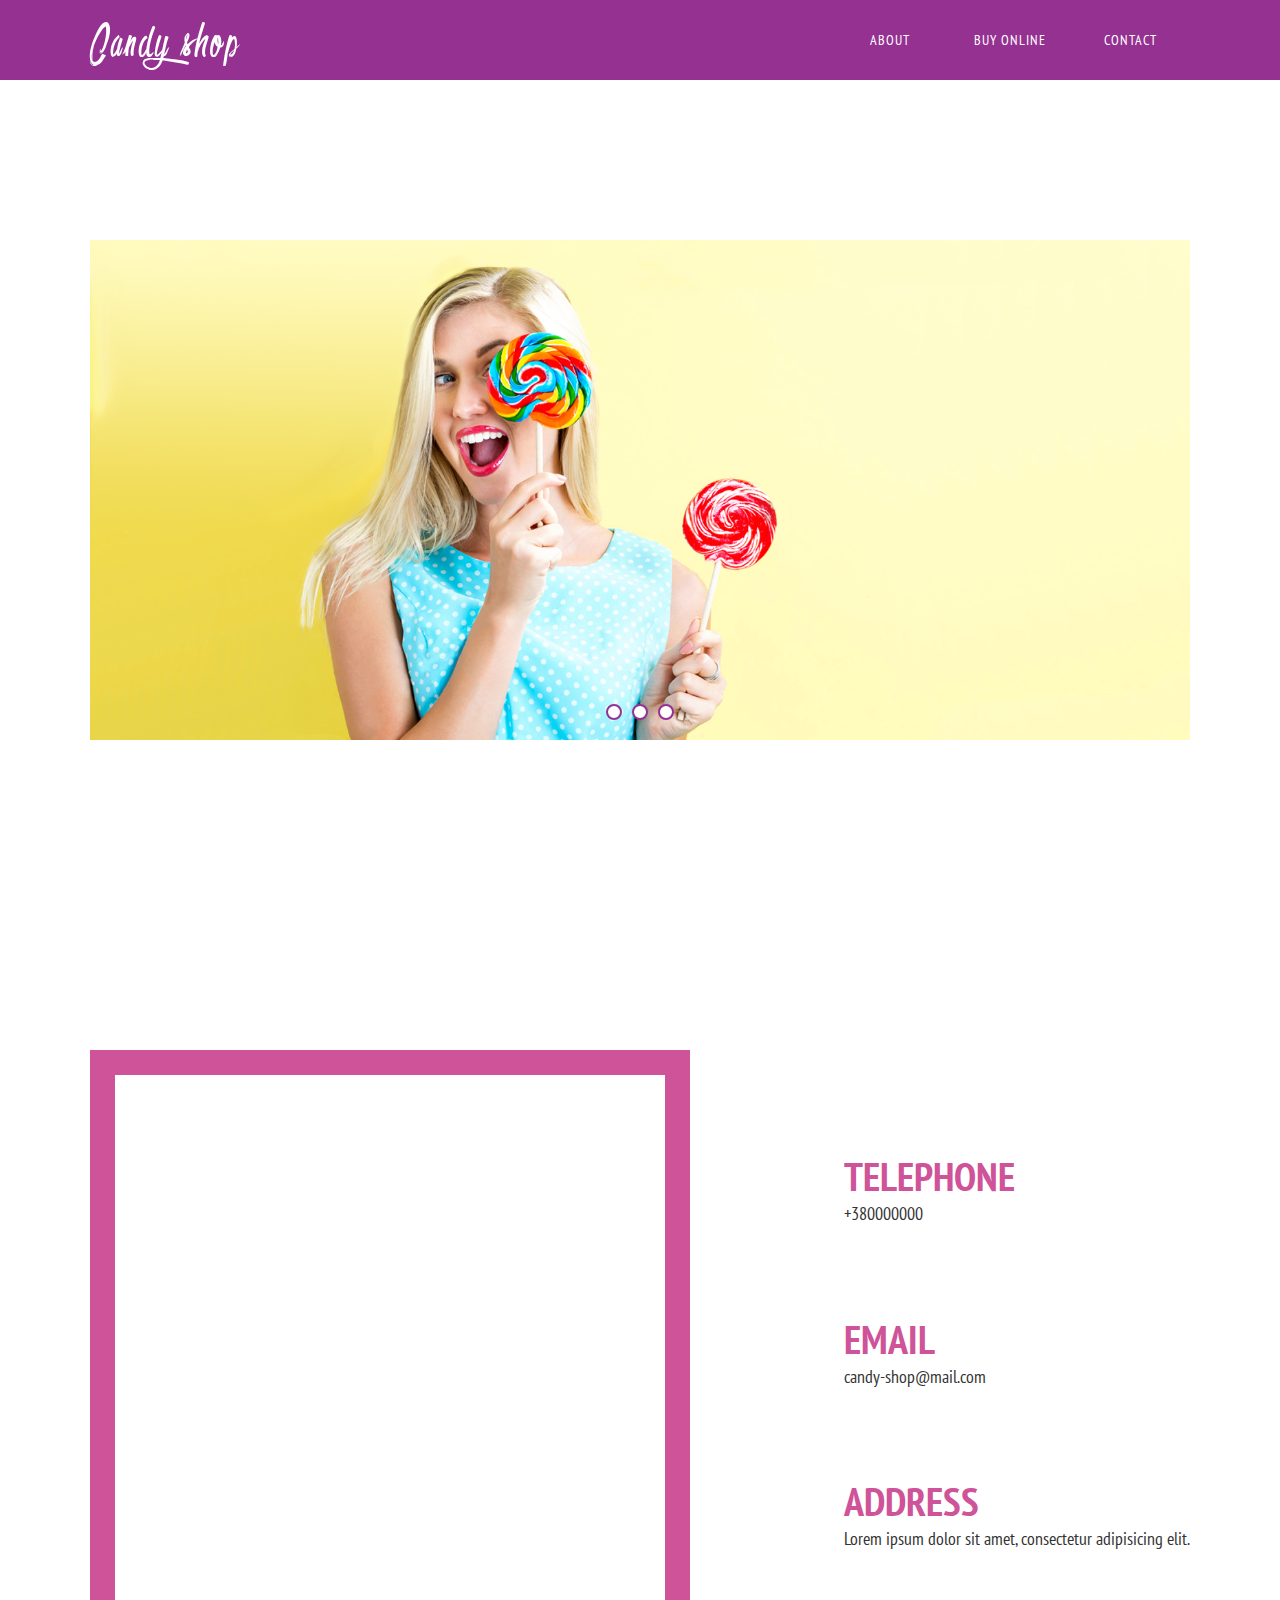
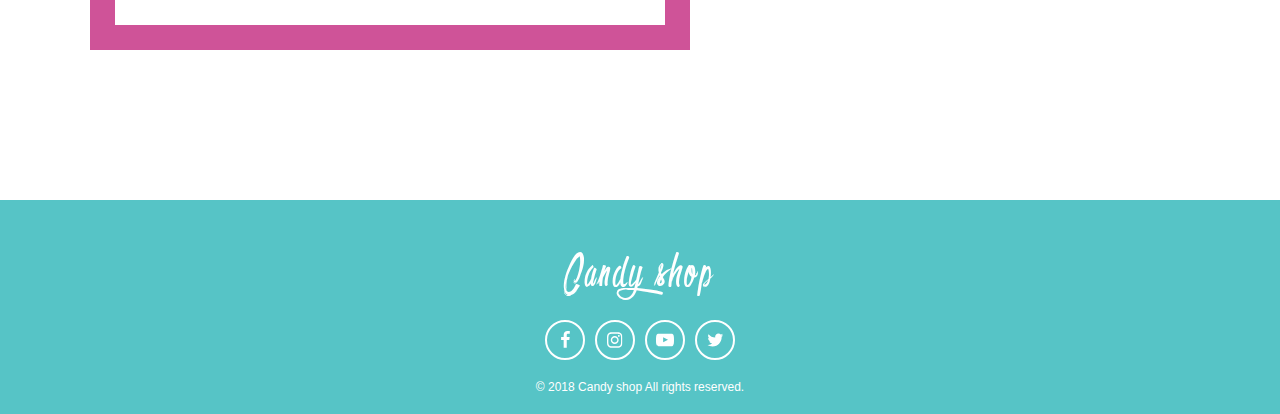
==== index.html @ 5081a654 "Initial commit" ====
<!DOCTYPE html>
<html lang="en">
<head>
    <meta charset="UTF-8">
    <link rel="shortcut icon" href="img/favicon.ico">
    <link href="https://fonts.googleapis.com/css?family=PT+Sans+Narrow:400,700" rel="stylesheet">
    <link rel="stylesheet" href="css/style.css">
    <link rel="stylesheet" href="css/icon.css">
    <svg aria-hidden="true" style="position: absolute; width: 0; height: 0; overflow: hidden;" version="1.1" xmlns="http://www.w3.org/2000/svg" xmlns:xlink="http://www.w3.org/1999/xlink">
        <defs>
            <symbol id="icon-shopping-basket" viewBox="0 0 32 28">
                <title>shopping-basket</title>
                <path d="M30 12c1.109 0 2 0.891 2 2s-0.891 2-2 2h-0.234l-1.797 10.344c-0.172 0.953-1 1.656-1.969 1.656h-20c-0.969 0-1.797-0.703-1.969-1.656l-1.797-10.344h-0.234c-1.109 0-2-0.891-2-2s0.891-2 2-2h28zM7.578 24.5c0.547-0.047 0.969-0.531 0.922-1.078l-0.5-6.5c-0.047-0.547-0.531-0.969-1.078-0.922s-0.969 0.531-0.922 1.078l0.5 6.5c0.047 0.516 0.484 0.922 1 0.922h0.078zM14 23.5v-6.5c0-0.547-0.453-1-1-1s-1 0.453-1 1v6.5c0 0.547 0.453 1 1 1s1-0.453 1-1zM20 23.5v-6.5c0-0.547-0.453-1-1-1s-1 0.453-1 1v6.5c0 0.547 0.453 1 1 1s1-0.453 1-1zM25.5 23.578l0.5-6.5c0.047-0.547-0.375-1.031-0.922-1.078s-1.031 0.375-1.078 0.922l-0.5 6.5c-0.047 0.547 0.375 1.031 0.922 1.078h0.078c0.516 0 0.953-0.406 1-0.922zM7.438 4.562l-1.453 6.438h-2.063l1.578-6.891c0.406-1.828 2.016-3.109 3.891-3.109h2.609c0-0.547 0.453-1 1-1h6c0.547 0 1 0.453 1 1h2.609c1.875 0 3.484 1.281 3.891 3.109l1.578 6.891h-2.063l-1.453-6.438c-0.219-0.922-1.016-1.563-1.953-1.563h-2.609c0 0.547-0.453 1-1 1h-6c-0.547 0-1-0.453-1-1h-2.609c-0.938 0-1.734 0.641-1.953 1.563z"></path>
            </symbol>
            <symbol id="icon-twitter" viewBox="0 0 26 28">
                <title>twitter</title>
                <path d="M25.312 6.375c-0.688 1-1.547 1.891-2.531 2.609 0.016 0.219 0.016 0.438 0.016 0.656 0 6.672-5.078 14.359-14.359 14.359-2.859 0-5.516-0.828-7.75-2.266 0.406 0.047 0.797 0.063 1.219 0.063 2.359 0 4.531-0.797 6.266-2.156-2.219-0.047-4.078-1.5-4.719-3.5 0.313 0.047 0.625 0.078 0.953 0.078 0.453 0 0.906-0.063 1.328-0.172-2.312-0.469-4.047-2.5-4.047-4.953v-0.063c0.672 0.375 1.453 0.609 2.281 0.641-1.359-0.906-2.25-2.453-2.25-4.203 0-0.938 0.25-1.797 0.688-2.547 2.484 3.062 6.219 5.063 10.406 5.281-0.078-0.375-0.125-0.766-0.125-1.156 0-2.781 2.25-5.047 5.047-5.047 1.453 0 2.766 0.609 3.687 1.594 1.141-0.219 2.234-0.641 3.203-1.219-0.375 1.172-1.172 2.156-2.219 2.781 1.016-0.109 2-0.391 2.906-0.781z"></path>
            </symbol>
            <symbol id="icon-youtube-play" viewBox="0 0 28 28">
                <title>youtube-play</title>
                <path d="M11.109 17.625l7.562-3.906-7.562-3.953v7.859zM14 4.156c5.891 0 9.797 0.281 9.797 0.281 0.547 0.063 1.75 0.063 2.812 1.188 0 0 0.859 0.844 1.109 2.781 0.297 2.266 0.281 4.531 0.281 4.531v2.125s0.016 2.266-0.281 4.531c-0.25 1.922-1.109 2.781-1.109 2.781-1.062 1.109-2.266 1.109-2.812 1.172 0 0-3.906 0.297-9.797 0.297v0c-7.281-0.063-9.516-0.281-9.516-0.281-0.625-0.109-2.031-0.078-3.094-1.188 0 0-0.859-0.859-1.109-2.781-0.297-2.266-0.281-4.531-0.281-4.531v-2.125s-0.016-2.266 0.281-4.531c0.25-1.937 1.109-2.781 1.109-2.781 1.062-1.125 2.266-1.125 2.812-1.188 0 0 3.906-0.281 9.797-0.281v0z"></path>
            </symbol>
            <symbol id="icon-instagram" viewBox="0 0 24 28">
                <title>instagram</title>
                <path d="M16 14c0-2.203-1.797-4-4-4s-4 1.797-4 4 1.797 4 4 4 4-1.797 4-4zM18.156 14c0 3.406-2.75 6.156-6.156 6.156s-6.156-2.75-6.156-6.156 2.75-6.156 6.156-6.156 6.156 2.75 6.156 6.156zM19.844 7.594c0 0.797-0.641 1.437-1.437 1.437s-1.437-0.641-1.437-1.437 0.641-1.437 1.437-1.437 1.437 0.641 1.437 1.437zM12 4.156c-1.75 0-5.5-0.141-7.078 0.484-0.547 0.219-0.953 0.484-1.375 0.906s-0.688 0.828-0.906 1.375c-0.625 1.578-0.484 5.328-0.484 7.078s-0.141 5.5 0.484 7.078c0.219 0.547 0.484 0.953 0.906 1.375s0.828 0.688 1.375 0.906c1.578 0.625 5.328 0.484 7.078 0.484s5.5 0.141 7.078-0.484c0.547-0.219 0.953-0.484 1.375-0.906s0.688-0.828 0.906-1.375c0.625-1.578 0.484-5.328 0.484-7.078s0.141-5.5-0.484-7.078c-0.219-0.547-0.484-0.953-0.906-1.375s-0.828-0.688-1.375-0.906c-1.578-0.625-5.328-0.484-7.078-0.484zM24 14c0 1.656 0.016 3.297-0.078 4.953-0.094 1.922-0.531 3.625-1.937 5.031s-3.109 1.844-5.031 1.937c-1.656 0.094-3.297 0.078-4.953 0.078s-3.297 0.016-4.953-0.078c-1.922-0.094-3.625-0.531-5.031-1.937s-1.844-3.109-1.937-5.031c-0.094-1.656-0.078-3.297-0.078-4.953s-0.016-3.297 0.078-4.953c0.094-1.922 0.531-3.625 1.937-5.031s3.109-1.844 5.031-1.937c1.656-0.094 3.297-0.078 4.953-0.078s3.297-0.016 4.953 0.078c1.922 0.094 3.625 0.531 5.031 1.937s1.844 3.109 1.937 5.031c0.094 1.656 0.078 3.297 0.078 4.953z"></path>
            </symbol>
            <symbol id="icon-facebook" viewBox="0 0 16 28">
                <title>facebook</title>
                <path d="M14.984 0.187v4.125h-2.453c-1.922 0-2.281 0.922-2.281 2.25v2.953h4.578l-0.609 4.625h-3.969v11.859h-4.781v-11.859h-3.984v-4.625h3.984v-3.406c0-3.953 2.422-6.109 5.953-6.109 1.687 0 3.141 0.125 3.563 0.187z"></path>
            </symbol>
        </defs>
    </svg>
    <title>Candy shop</title>
</head>
<body>
    <header>
        <div class="header__wrapper">
            <div>
                <a href="index.html">
                    <div class="header__wrapper--logo">
                        <span>Candy shop</span>
                    </div>
                </a>
            </div>
            <nav>
                <ul>
                    <li>
                        <a href="#">
                            About
                        </a>
                    </li>
                    <li>
                        <a href="shop.html">
                            Buy online
                        </a>
                    </li>
                    <li>
                        <a href="#contact">
                            Contact
                        </a>
                    </li>
                </ul>
            </nav>
        </div>
    </header>

    <section class="about" id="about">
        <div class="slider-container">
            <div class="menu">
                <label for="slide-dot-1"></label>
                <label for="slide-dot-2"></label>
                <label for="slide-dot-3"></label>
            </div>

            <input id="slide-dot-1" type="radio" name="slides" checked>
            <div class="slide slide-1"></div>

            <input id="slide-dot-2" type="radio" name="slides">
            <div class="slide slide-2"></div>

            <input id="slide-dot-3" type="radio" name="slides">
            <div class="slide slide-3"></div>
        </div>
    </section>

    <section class="contact" id="contact">
        <div class="contact__container">
            <div class="map__container">
                <div class="map">

                </div>
            </div>
            <div class="contact__information">
                <div class="information__wrapper">
                    <h2>TELEPHONE</h2>
                    <p>+380000000</p>
                </div>
                <div class="information__wrapper">
                    <h2>EMAIL</h2>
                    <a href="">
                        <p>candy-shop@mail.com</p>
                    </a>
                </div>
                <div class="information__wrapper">
                    <h2>ADDRESS</h2>
                    <p>Lorem ipsum dolor sit amet, consectetur adipisicing elit.</p>
                </div>
            </div>
        </div>
    </section>

    <footer>
        <div class="footer__wrapper">
            <div class="footer__logo">
                <span>Candy shop</span>
            </div>
            <div class="footer__social">
                <a href="#">
                    <div class="footer__social--facebook">
                        <svg class="icon icon-facebook">
                            <use xlink:href="#icon-facebook"></use>
                        </svg>
                    </div>
                </a>
                <a href="#">
                    <div class="footer__social--instagram">
                        <svg class="icon icon-instagram">
                            <use xlink:href="#icon-instagram"></use>
                        </svg>
                    </div>
                </a>
                <a href="#">
                    <div class="footer__social--youtube">
                        <svg class="icon icon-youtube-play">
                            <use xlink:href="#icon-youtube-play"></use>
                        </svg>
                    </div>
                </a>
                <a href="#">
                    <div class="footer__social--twitter">
                        <svg class="icon icon-twitter">
                            <use xlink:href="#icon-twitter"></use>
                        </svg>
                    </div>
                </a>
            </div>
            <div class="footer__rights">
                <span>© 2018 Candy shop All rights reserved.</span>
            </div>
        </div>
    </footer>
</body>
</html>
---- css/style.css ----
@font-face {
  font-family: 'Olympic Branding';
  src: url("../font/OlympicBranding/OlympicBranding.woff2") format("woff2"), url("../font/OlympicBranding/OlympicBranding.woff") format("woff"), url("../font/OlympicBranding/OlympicBranding.ttf") format("truetype");
  font-weight: normal;
  font-style: normal; }
* {
  padding: 0;
  margin: 0;
  box-sizing: border-box; }

a,
a:active,
a:visited {
  text-decoration: none;
  color: white; }

button {
  border: none; }

button:focus,
button:active,
button:hover {
  outline: none; }

body {
  width: 100%;
  color: white; }
  body header {
    background-color: #943191;
    color: #ffffff;
    height: 80px;
    margin: 0 auto; }
    body header .header__wrapper {
      width: 1100px;
      height: 100%;
      margin: 0 auto;
      display: flex;
      flex-direction: row;
      align-items: center;
      justify-content: space-between; }
      body header .header__wrapper div {
        display: flex;
        flex-direction: row;
        align-items: center;
        justify-content: space-between; }
        body header .header__wrapper div .header__wrapper--logo {
          font-family: "Olympic Branding", Arial, sans-serif;
          font-size: 60px;
          letter-spacing: 3.5px;
          color: white;
          display: flex;
          justify-content: center;
          align-items: center; }
        body header .header__wrapper div form {
          margin-left: 50px;
          font-size: 0;
          width: 340px;
          height: 30px;
          background-color: #943191;
          position: relative; }
          body header .header__wrapper div form input {
            position: absolute;
            top: 0;
            left: 0;
            width: 300px;
            height: 30px;
            font-family: "PT Sans Narrow", Arial, sans-serif;
            font-size: 14px;
            font-weight: 400;
            line-height: 26px;
            letter-spacing: 2.8px;
            text-align: center;
            background-color: #ffffff;
            border: none; }
          body header .header__wrapper div form button {
            position: absolute;
            right: 0;
            width: 30px;
            height: 30px;
            background: url("../img/search-icon.png") no-repeat center;
            background-size: 25px 25px;
            color: #ffffff; }
          body header .header__wrapper div form button:hover {
            border: 1px solid #ffffff;
            cursor: pointer; }
      body header .header__wrapper nav {
        height: 100%; }
        body header .header__wrapper nav ul {
          list-style: none;
          font-size: 0;
          display: flex;
          flex-direction: row;
          align-items: center;
          justify-content: space-between; }
          body header .header__wrapper nav ul li {
            height: 80px;
            width: 120px;
            margin: 0;
            font-family: "PT Sans Narrow", Arial, sans-serif;
            letter-spacing: 1px;
            text-transform: uppercase;
            font-size: 14px; }
            body header .header__wrapper nav ul li a {
              display: block;
              width: 100%;
              height: 100%;
              display: flex;
              justify-content: center;
              align-items: center; }
          body header .header__wrapper nav ul li:hover {
            background-color: #ffffff;
            cursor: pointer; }
            body header .header__wrapper nav ul li:hover a {
              color: #943191; }
      body header .header__wrapper .basket {
        width: 30px;
        height: 30px;
        background-color: #943191; }
        body header .header__wrapper .basket .icon-shopping-basket {
          color: #ffffff; }
      body header .header__wrapper .basket:hover {
        border: 1px solid #ffffff;
        cursor: pointer; }
  body .about {
    height: calc(100vh - 80px);
    display: flex;
    justify-content: center;
    align-items: center; }
    body .about .slider-container {
      height: 500px;
      width: 1100px;
      position: relative;
      overflow: hidden;
      text-align: center; }
    body .about .menu {
      position: absolute;
      left: 0;
      z-index: 900;
      width: 100%;
      bottom: 0; }
    body .about .menu label {
      cursor: pointer;
      display: inline-block;
      width: 16px;
      height: 16px;
      background: #fff;
      border-radius: 50px;
      border: 2px solid #943191;
      margin: 0 .2em 1em; }
      body .about .menu label:hover {
        background: #cf5398; }
    body .about .slide {
      width: 100%;
      height: 100%;
      position: absolute;
      top: 0;
      left: 100%;
      z-index: 10;
      padding: 8em 1em 0;
      background-size: cover;
      background-position: 50% 50%;
      transition: left 0s .75s; }
    body .about [id^="slide"]:checked + .slide {
      left: 0;
      z-index: 100;
      transition: left .65s ease-out; }
    body .about .slide-1 {
      background-image: url("../img/yellow-slide.png"); }
    body .about .slide-2 {
      background-image: url("../img/blue-slider.png"); }
    body .about .slide-3 {
      background-image: url("../img/pink-slide.png"); }
  body .products {
    width: 1100px;
    margin: 0 auto;
    display: flex;
    justify-content: center;
    align-items: center; }
    body .products .products__container {
      margin: 100px 0;
      display: grid;
      grid-template-columns: 300px 300px 300px;
      grid-column-gap: 100px;
      grid-row-gap: 100px; }
      body .products .products__container .product__box {
        height: 400px; }
        body .products .products__container .product__box img {
          width: 300px;
          height: 300px; }
        body .products .products__container .product__box .product__description .title {
          color: #333333;
          font-size: 20px; }
        body .products .products__container .product__box .product__description .price {
          color: #333333;
          font-size: 32px; }
        body .products .products__container .product__box button {
          width: 300px;
          height: 40px;
          color: #cf5398;
          font-weight: bold;
          background-color: white;
          border: 2px solid #cf5398; }
        body .products .products__container .product__box button:hover {
          background-color: #cf5398;
          color: #ffffff; }
  body .contact {
    height: calc(100vh);
    display: flex;
    justify-content: center;
    align-items: center; }
    body .contact .contact__container {
      width: 1100px;
      height: 600px;
      display: flex;
      flex-direction: row;
      align-items: center;
      justify-content: space-between; }
      body .contact .contact__container .map__container {
        height: 600px;
        width: 600px;
        background-color: #cf5398;
        display: flex;
        justify-content: center;
        align-items: center; }
        body .contact .contact__container .map__container .map {
          width: 550px;
          height: 550px;
          background-color: #ffffff; }
      body .contact .contact__container .contact__information {
        height: 400px;
        font-family: "PT Sans Narrow", Arial, sans-serif;
        display: flex;
        flex-direction: column;
        justify-content: space-between; }
        body .contact .contact__container .contact__information .information__wrapper h2 {
          color: #cf5398;
          font-size: 40px;
          font-weight: bold; }
        body .contact .contact__container .contact__information .information__wrapper p {
          font-size: 18px;
          color: #333333; }
  body footer {
    background-color: #56c4c6;
    font-family: Arial, sans-serif;
    font-size: 12px; }
    body footer .footer__wrapper {
      display: flex;
      flex-direction: column;
      align-items: center;
      justify-content: space-between; }
      body footer .footer__wrapper .footer__logo {
        margin-top: 40px;
        margin-bottom: 20px;
        display: flex;
        justify-content: center;
        align-items: center;
        font-family: "Olympic Branding", Arial, sans-serif;
        font-size: 60px;
        letter-spacing: 3.5px;
        color: white;
        display: flex;
        justify-content: center;
        align-items: center; }
      body footer .footer__wrapper .footer__social {
        width: 190px;
        margin-bottom: 20px;
        display: flex;
        flex-direction: row;
        align-items: center;
        justify-content: space-between; }
        body footer .footer__wrapper .footer__social .footer__social--facebook {
          width: 40px;
          height: 40px;
          border: 2px solid white;
          border-radius: 50%;
          display: flex;
          justify-content: center;
          align-items: center; }
        body footer .footer__wrapper .footer__social .footer__social--instagram {
          width: 40px;
          height: 40px;
          border: 2px solid white;
          border-radius: 50%;
          display: flex;
          justify-content: center;
          align-items: center; }
        body footer .footer__wrapper .footer__social .footer__social--twitter {
          width: 40px;
          height: 40px;
          border: 2px solid white;
          border-radius: 50%;
          display: flex;
          justify-content: center;
          align-items: center; }
        body footer .footer__wrapper .footer__social .footer__social--youtube {
          width: 40px;
          height: 40px;
          border: 2px solid white;
          border-radius: 50%;
          display: flex;
          justify-content: center;
          align-items: center; }
      body footer .footer__wrapper .footer__rights {
        margin-bottom: 20px; }

/*# sourceMappingURL=style.css.map */
---- css/icon.css ----
.icon {
    display: inline-block;
    width: 1em;
    height: 1em;
    stroke-width: 0;
    stroke: currentColor;
    fill: currentColor;
    font-size: 18px;
}

/* ==========================================
Single-colored icons can be modified like so:
.icon-name {
  font-size: 32px;
  color: red;
}
========================================== */

.icon-shopping-basket {
    width: 1.142578125em;
}

.icon-twitter {
    width: 0.9287109375em;
}

.icon-instagram {
    width: 0.857421875em;
}

.icon-facebook {
    width: 0.587890625em;
}
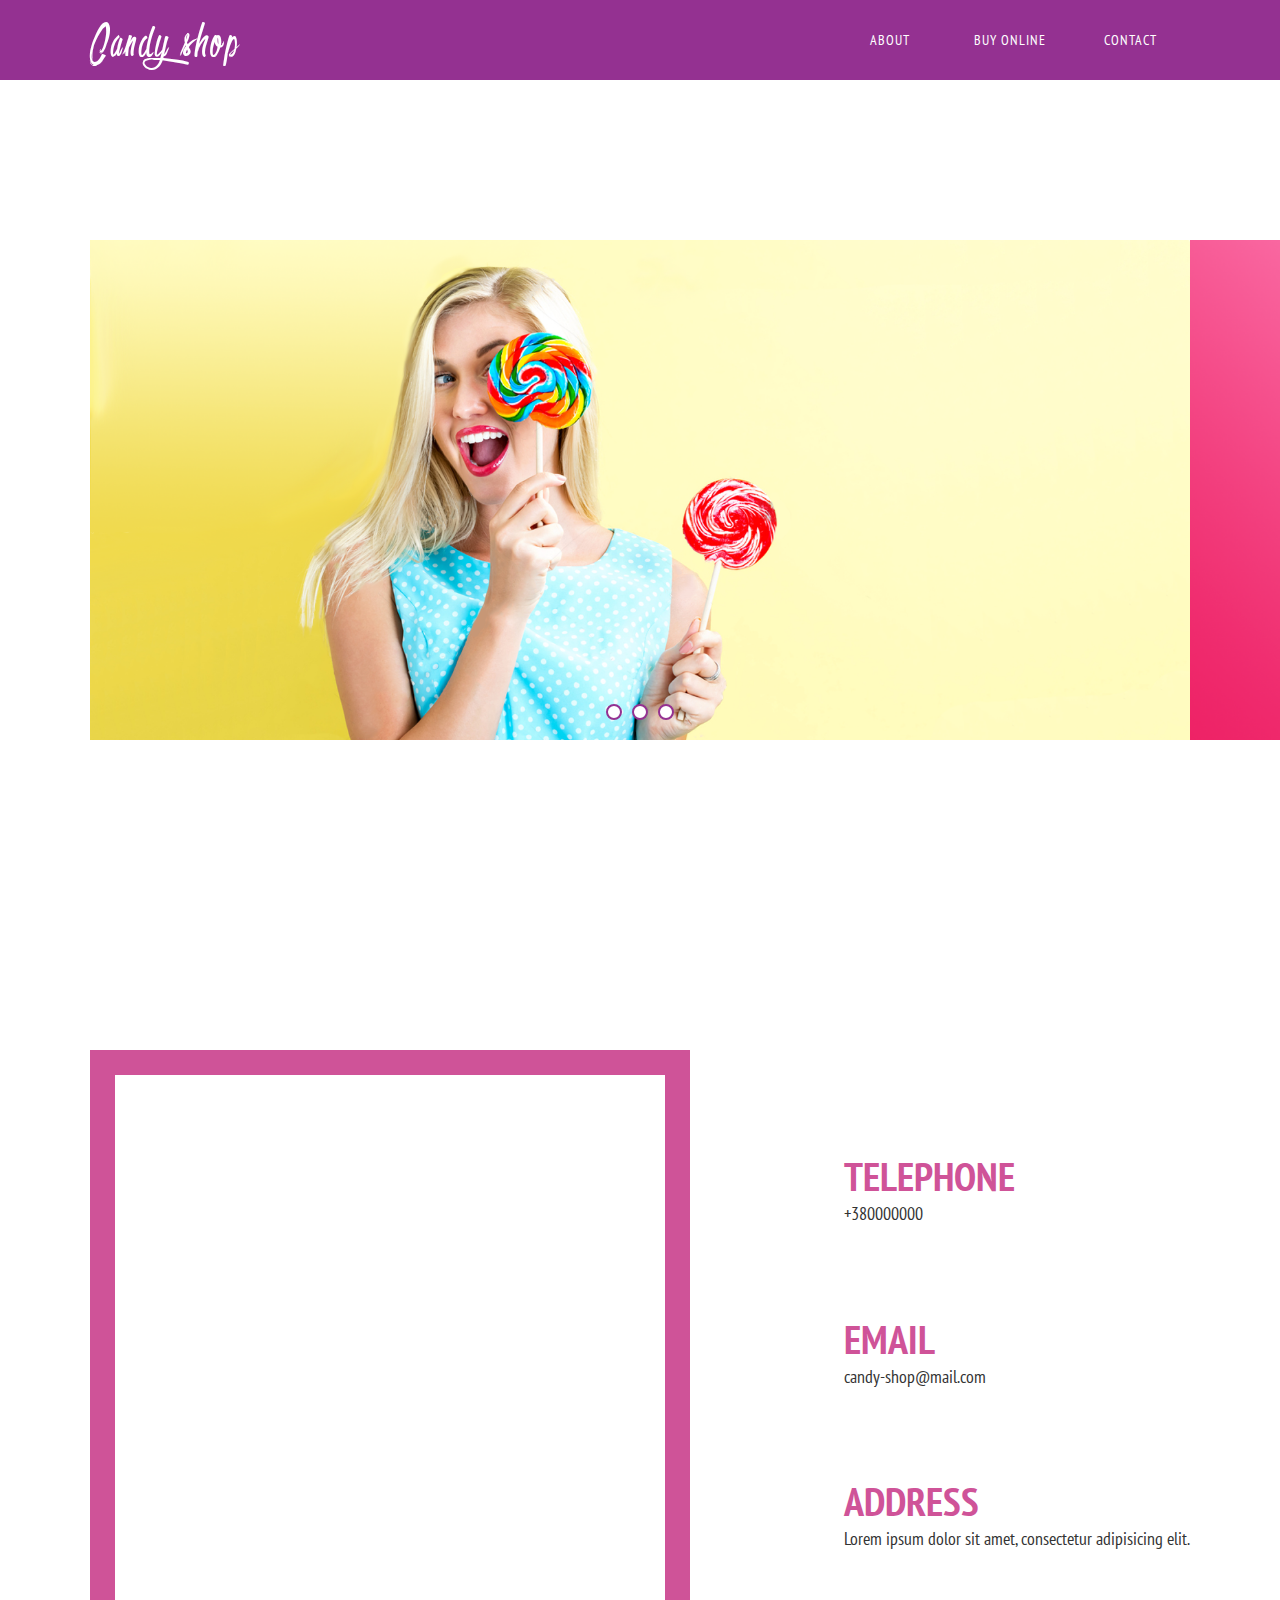
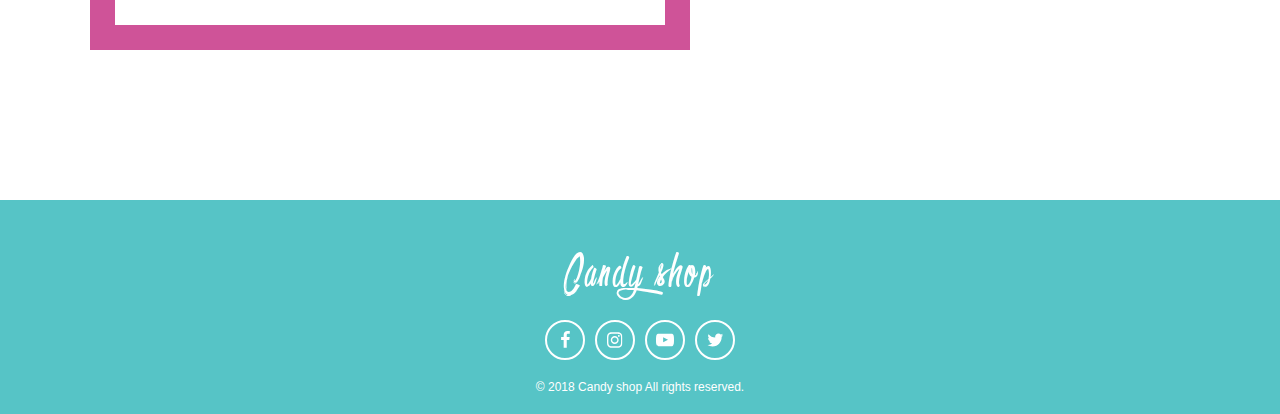
==== commit ee76896e: "candy" ====
--- a/index.html
+++ b/index.html
@@ -30,6 +30,7 @@
             </symbol>
         </defs>
     </svg>
+    <script src="js/main.js"></script>
     <title>Candy shop</title>
 </head>
 <body>
--- a/css/style.css
+++ b/css/style.css
@@ -130,7 +130,6 @@
       height: 500px;
       width: 1100px;
       position: relative;
-      overflow: hidden;
       text-align: center; }
     body .about .menu {
       position: absolute;
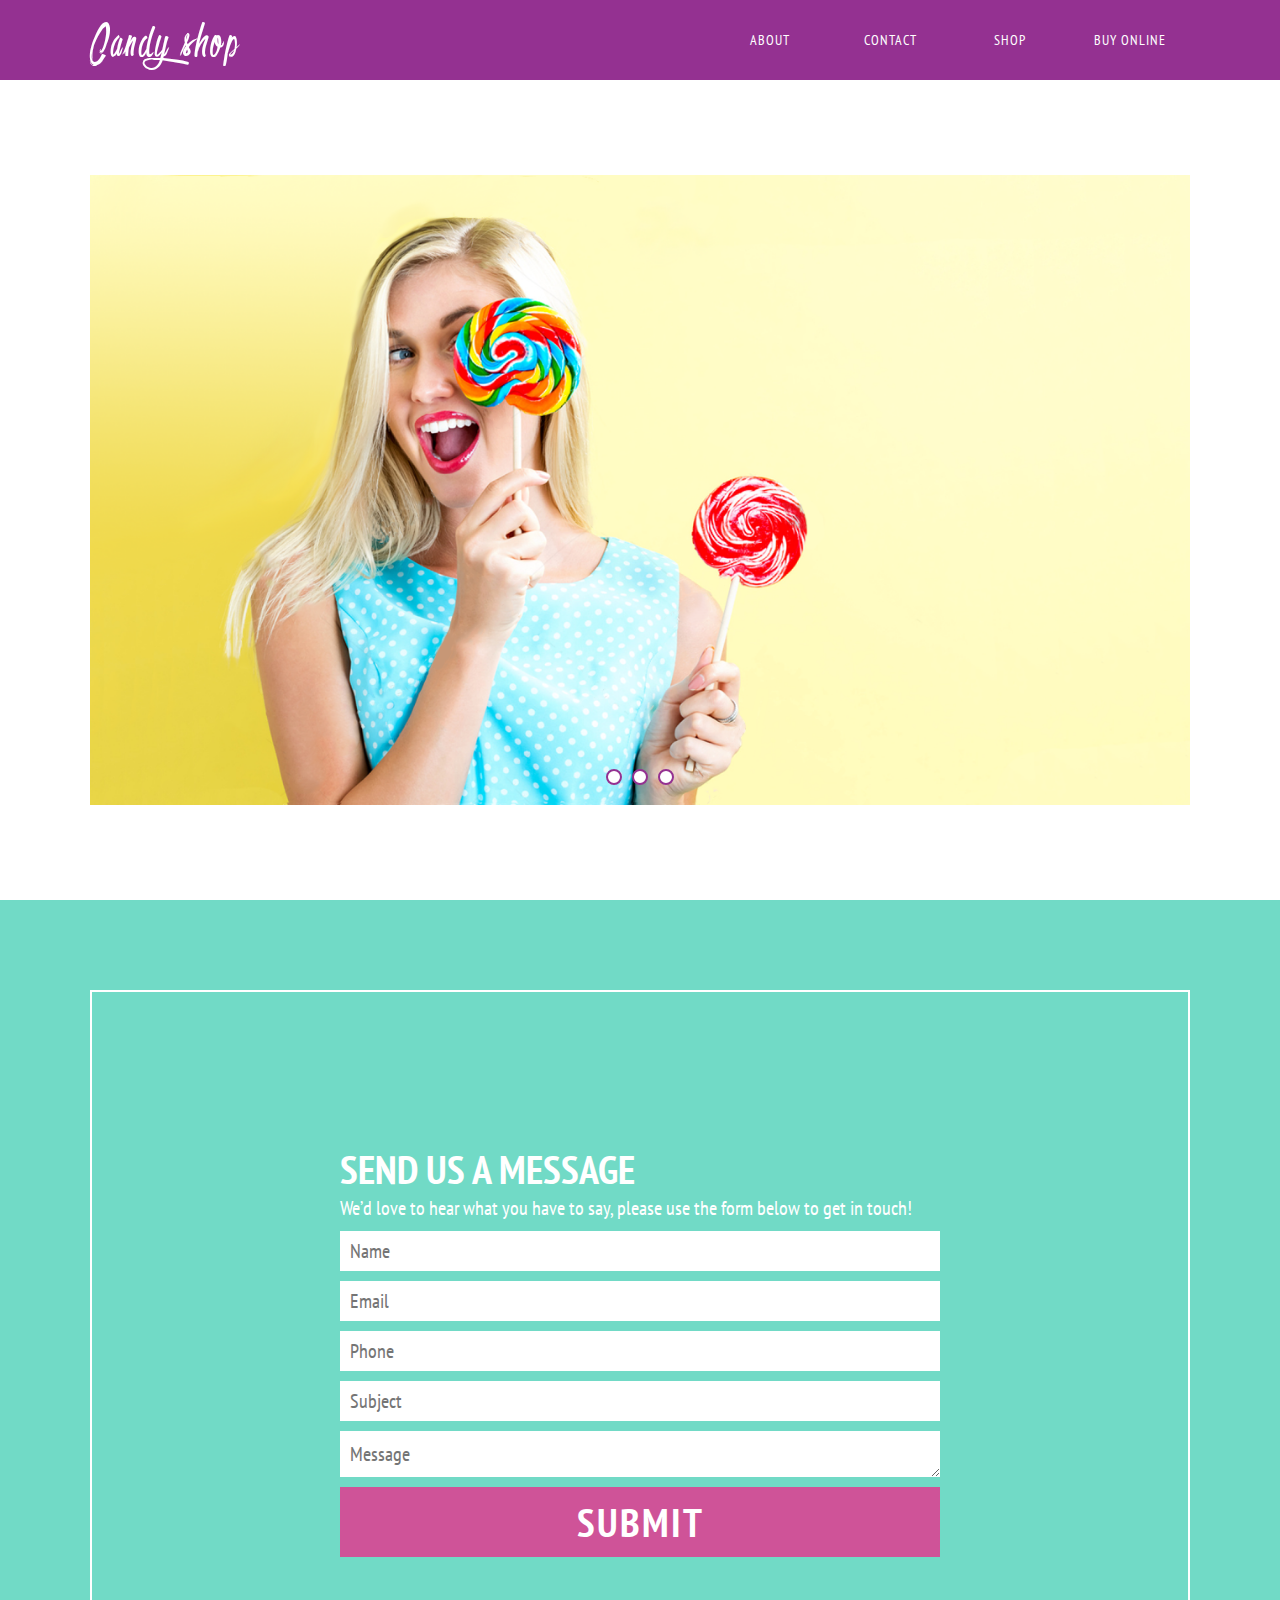
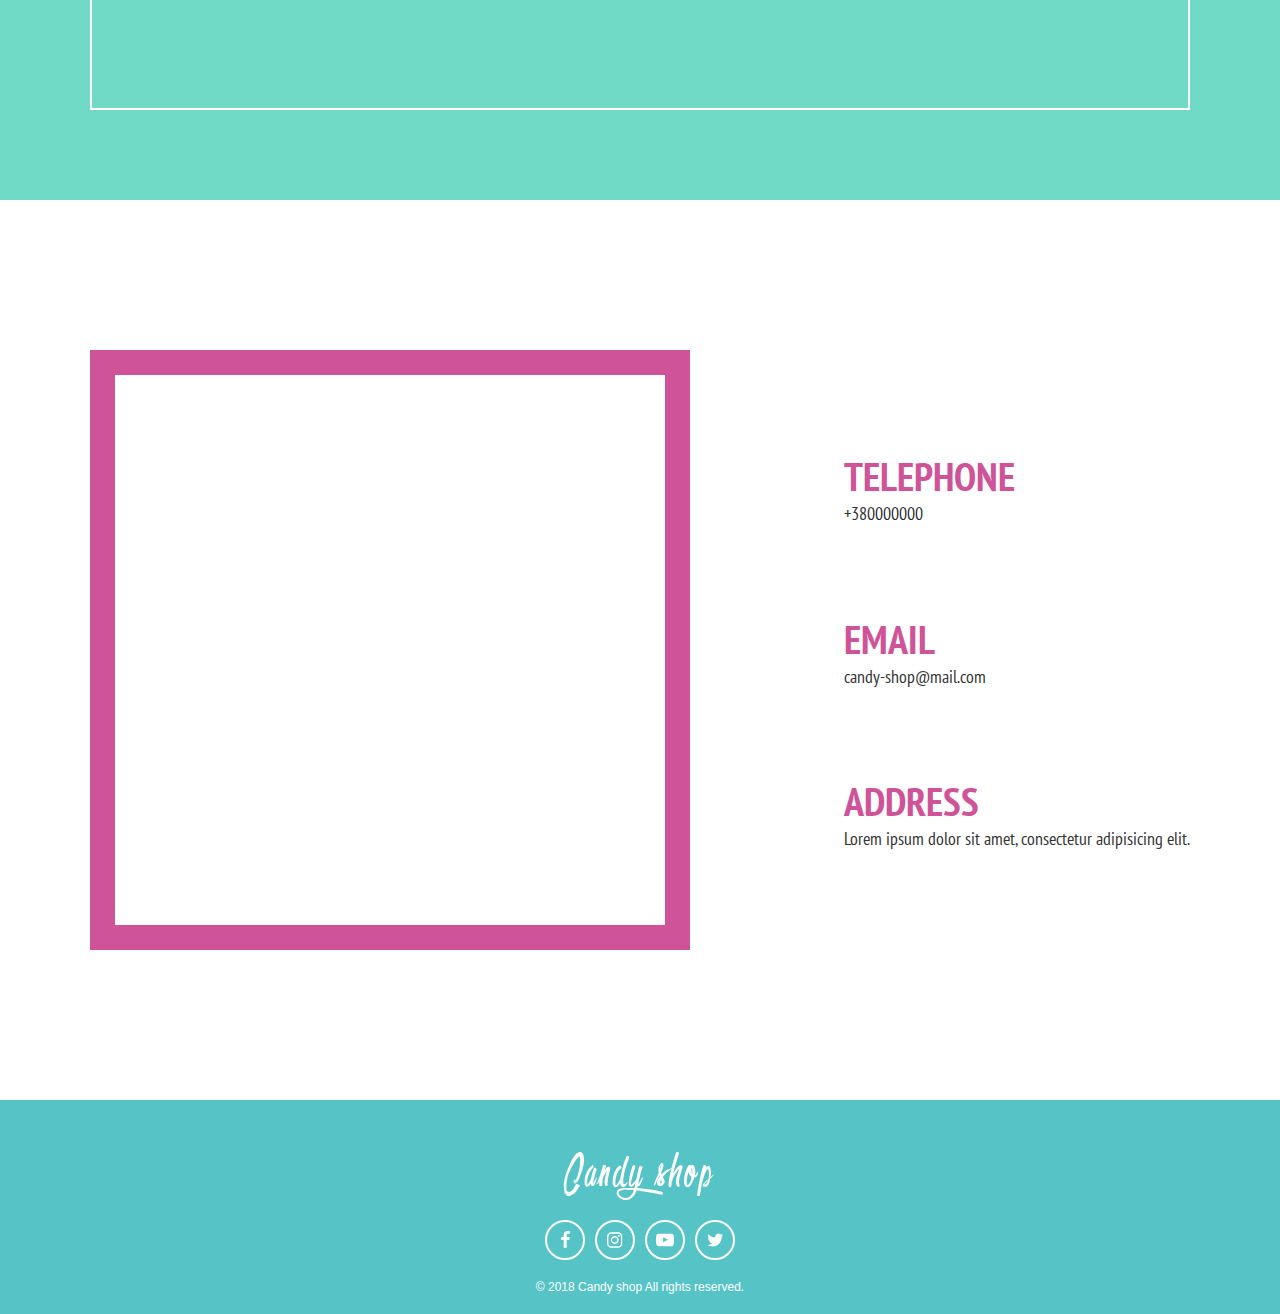
==== commit 2a0c57ad: "candy" ====
--- a/index.html
+++ b/index.html
@@ -30,7 +30,7 @@
             </symbol>
         </defs>
     </svg>
-    <script src="js/main.js"></script>
+    <script src="js/slider.js"></script>
     <title>Candy shop</title>
 </head>
 <body>
@@ -51,13 +51,18 @@
                         </a>
                     </li>
                     <li>
-                        <a href="shop.html">
-                            Buy online
+                        <a href="#contact">
+                            Contact
                         </a>
                     </li>
                     <li>
-                        <a href="#contact">
-                            Contact
+                        <a href="#shop">
+                            Shop
+                        </a>
+                    </li>
+                    <li>
+                        <a href="shop.html">
+                            Buy online
                         </a>
                     </li>
                 </ul>
@@ -86,12 +91,29 @@
 
     <section class="contact" id="contact">
         <div class="contact__container">
+            <form action="#">
+                <h3>SEND US A MESSAGE</h3>
+                <p>We’d love to hear what you have to say, please use the form below to get in touch!</p>
+                <div class="inputs">
+                    <input type="text" placeholder="Name">
+                    <input type="email" placeholder="Email">
+                    <input type="text" placeholder="Phone">
+                    <input type="text" placeholder="Subject">
+                    <textarea name="message" id="" cols="30" rows="1" placeholder="Message"></textarea>
+                </div>
+                <button type="submit">SUBMIT</button>
+            </form>
+        </div>
+    </section>
+
+    <section class="shop" id="shop">
+        <div class="shop__container">
             <div class="map__container">
                 <div class="map">
 
                 </div>
             </div>
-            <div class="contact__information">
+            <div class="shop__information">
                 <div class="information__wrapper">
                     <h2>TELEPHONE</h2>
                     <p>+380000000</p>
--- a/css/style.css
+++ b/css/style.css
@@ -12,10 +12,12 @@
 a:active,
 a:visited {
   text-decoration: none;
-  color: white; }
+  color: white;
+  cursor: pointer; }
 
 button {
-  border: none; }
+  border: none;
+  cursor: pointer; }
 
 button:focus,
 button:active,
@@ -113,11 +115,30 @@
             body header .header__wrapper nav ul li:hover a {
               color: #943191; }
       body header .header__wrapper .basket {
-        width: 30px;
+        border: 1px solid #943191;
+        width: 200px;
         height: 30px;
-        background-color: #943191; }
+        background-color: #943191;
+        padding-left: 5px;
+        outline: none;
+        display: flex;
+        flex-direction: row;
+        align-items: center;
+        justify-content: space-between; }
         body header .header__wrapper .basket .icon-shopping-basket {
+          width: 30px;
           color: #ffffff; }
+        body header .header__wrapper .basket label {
+          margin-left: 5px;
+          width: 100%;
+          height: 100%;
+          background-color: #ffffff;
+          color: #333333;
+          font-family: "PT Sans Narrow", Arial, sans-serif;
+          display: flex;
+          justify-content: center;
+          align-items: center;
+          cursor: pointer; }
       body header .header__wrapper .basket:hover {
         border: 1px solid #ffffff;
         cursor: pointer; }
@@ -127,9 +148,10 @@
     justify-content: center;
     align-items: center; }
     body .about .slider-container {
-      height: 500px;
+      height: 70vh;
       width: 1100px;
       position: relative;
+      overflow: hidden;
       text-align: center; }
     body .about .menu {
       position: absolute;
@@ -203,39 +225,97 @@
           background-color: #cf5398;
           color: #ffffff; }
   body .contact {
+    background-color: #71dac6;
+    height: 100vh;
+    display: flex;
+    justify-content: center;
+    align-items: center; }
+    body .contact .contact__container {
+      height: 80vh;
+      width: 1100px;
+      border: 2px solid #ffffff;
+      display: flex;
+      justify-content: center;
+      align-items: center; }
+      body .contact .contact__container form h3 {
+        font-family: "PT Sans Narrow", Arial, sans-serif;
+        font-size: 40px;
+        font-weight: bold; }
+      body .contact .contact__container form p {
+        font-family: "PT Sans Narrow", Arial, sans-serif;
+        font-size: 20px; }
+      body .contact .contact__container form .inputs {
+        display: flex;
+        flex-direction: column;
+        align-items: center;
+        justify-content: space-between;
+        display: grid;
+        grid-row-gap: 10px;
+        margin-top: 10px;
+        margin-bottom: 10px; }
+        body .contact .contact__container form .inputs input {
+          height: 40px;
+          width: 600px;
+          border: none;
+          outline: none;
+          padding: 10px; }
+        body .contact .contact__container form .inputs input[placeholder] {
+          font-family: "PT Sans Narrow", Arial, sans-serif;
+          font-size: 20px; }
+        body .contact .contact__container form .inputs textarea {
+          padding: 10px;
+          min-height: 40px;
+          max-height: 350px;
+          min-width: 600px;
+          max-width: 600px;
+          border: none;
+          outline: none; }
+        body .contact .contact__container form .inputs textarea[placeholder] {
+          font-family: "PT Sans Narrow", Arial, sans-serif;
+          font-size: 20px; }
+      body .contact .contact__container form button {
+        width: 600px;
+        height: 70px;
+        font-family: "PT Sans Narrow", Arial, sans-serif;
+        font-size: 40px;
+        font-weight: bold;
+        letter-spacing: 2px;
+        background-color: #cf5398;
+        color: #ffffff; }
+  body .shop {
     height: calc(100vh);
     display: flex;
     justify-content: center;
     align-items: center; }
-    body .contact .contact__container {
+    body .shop .shop__container {
       width: 1100px;
       height: 600px;
       display: flex;
       flex-direction: row;
       align-items: center;
       justify-content: space-between; }
-      body .contact .contact__container .map__container {
+      body .shop .shop__container .map__container {
         height: 600px;
         width: 600px;
         background-color: #cf5398;
         display: flex;
         justify-content: center;
         align-items: center; }
-        body .contact .contact__container .map__container .map {
+        body .shop .shop__container .map__container .map {
           width: 550px;
           height: 550px;
           background-color: #ffffff; }
-      body .contact .contact__container .contact__information {
+      body .shop .shop__container .shop__information {
         height: 400px;
         font-family: "PT Sans Narrow", Arial, sans-serif;
         display: flex;
         flex-direction: column;
         justify-content: space-between; }
-        body .contact .contact__container .contact__information .information__wrapper h2 {
+        body .shop .shop__container .shop__information .information__wrapper h2 {
           color: #cf5398;
           font-size: 40px;
           font-weight: bold; }
-        body .contact .contact__container .contact__information .information__wrapper p {
+        body .shop .shop__container .shop__information .information__wrapper p {
           font-size: 18px;
           color: #333333; }
   body footer {
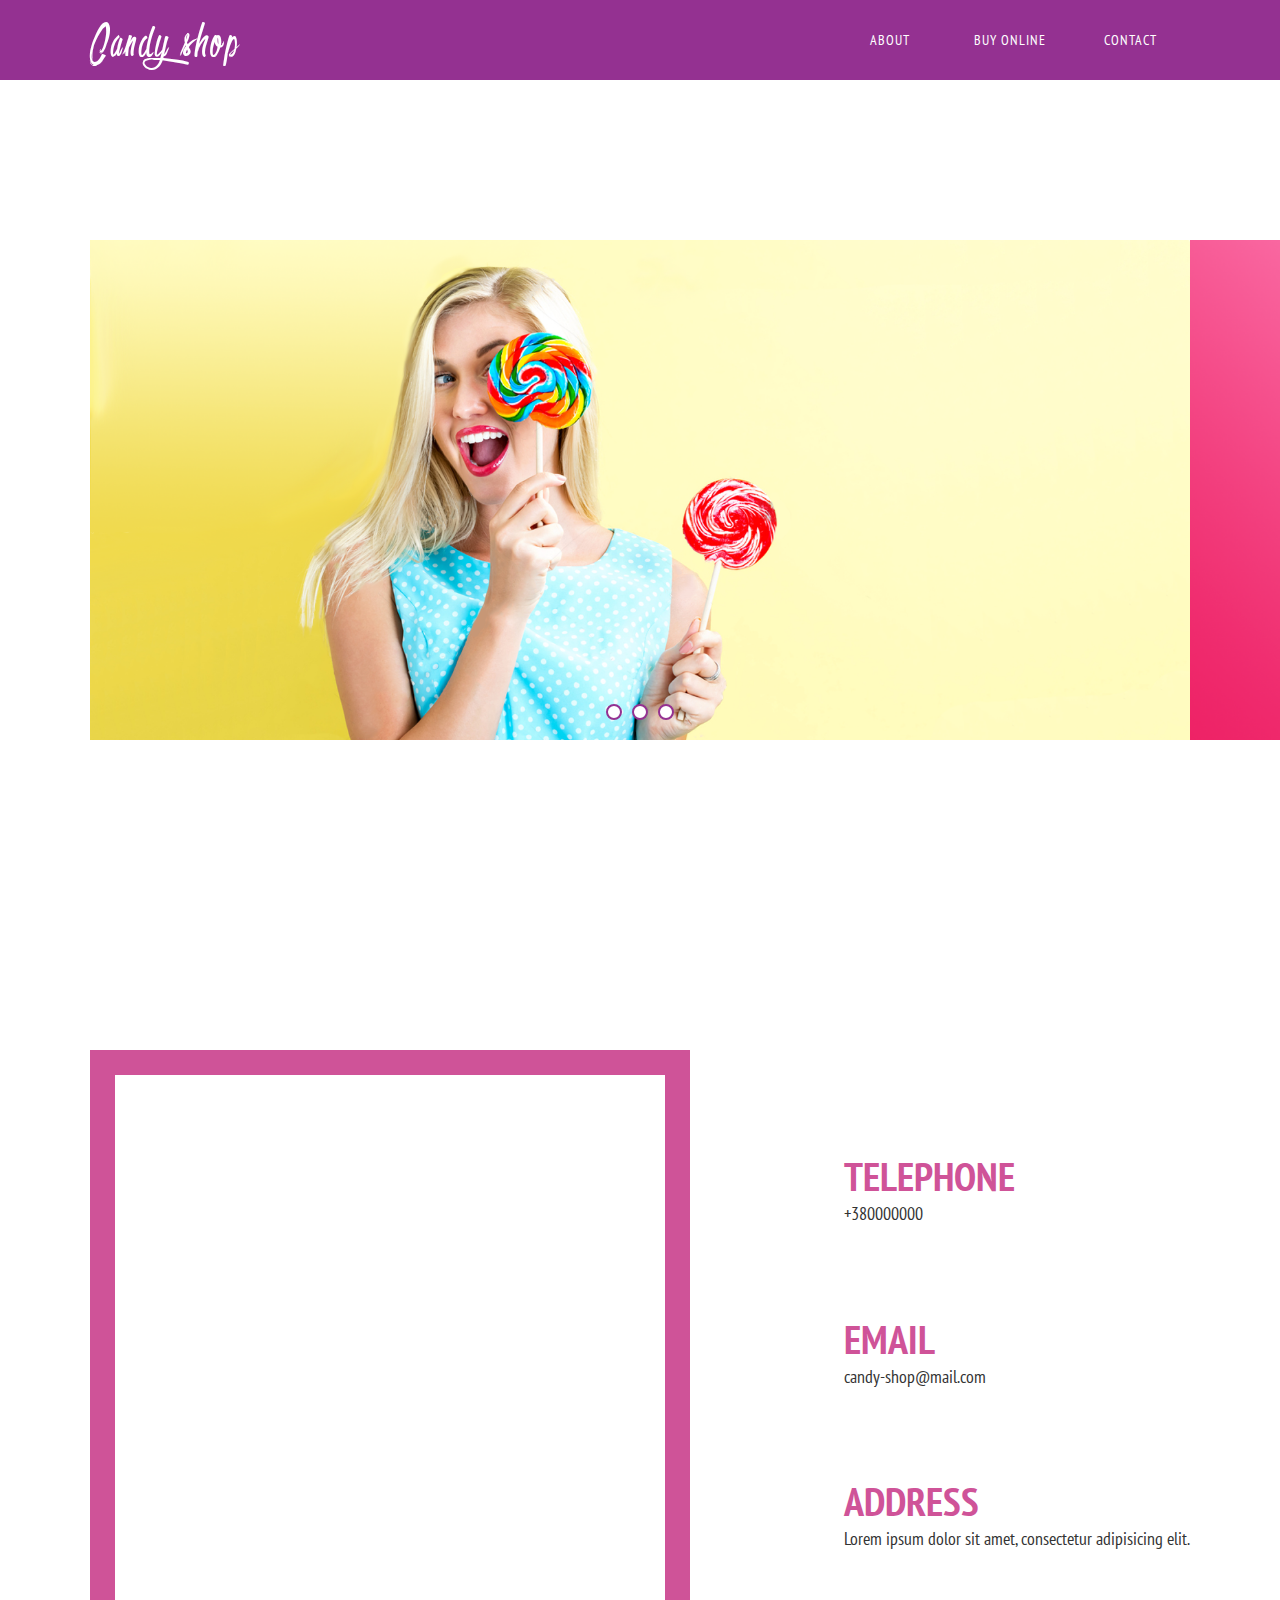
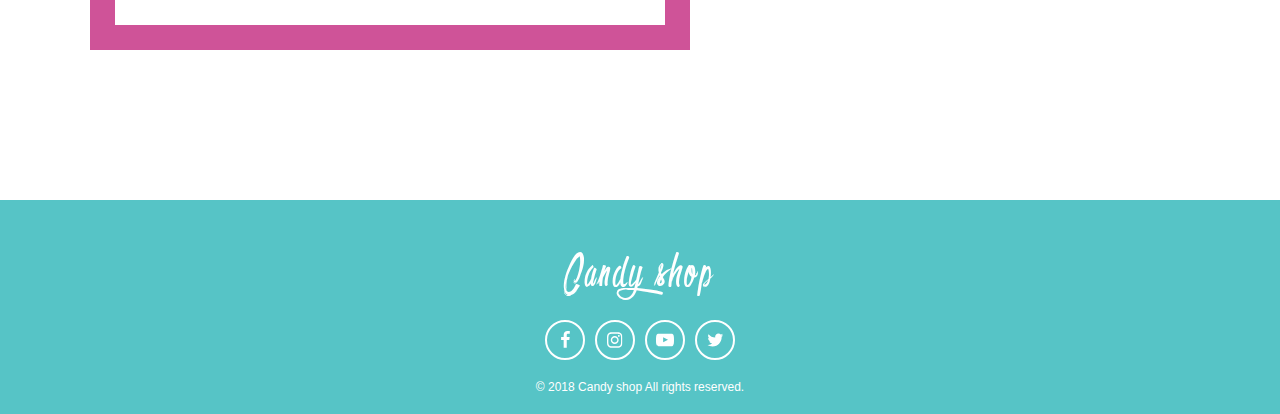
==== commit bed0ea90: "slider" ====
--- a/index.html
+++ b/index.html
@@ -30,7 +30,7 @@
             </symbol>
         </defs>
     </svg>
-    <script src="js/slider.js"></script>
+    <script src="js/main.js"></script>
     <title>Candy shop</title>
 </head>
 <body>
@@ -51,18 +51,13 @@
                         </a>
                     </li>
                     <li>
-                        <a href="#contact">
-                            Contact
+                        <a href="shop.html">
+                            Buy online
                         </a>
                     </li>
                     <li>
-                        <a href="#shop">
-                            Shop
-                        </a>
-                    </li>
-                    <li>
-                        <a href="shop.html">
-                            Buy online
+                        <a href="#contact">
+                            Contact
                         </a>
                     </li>
                 </ul>
@@ -91,29 +86,12 @@
 
     <section class="contact" id="contact">
         <div class="contact__container">
-            <form action="#">
-                <h3>SEND US A MESSAGE</h3>
-                <p>We’d love to hear what you have to say, please use the form below to get in touch!</p>
-                <div class="inputs">
-                    <input type="text" placeholder="Name">
-                    <input type="email" placeholder="Email">
-                    <input type="text" placeholder="Phone">
-                    <input type="text" placeholder="Subject">
-                    <textarea name="message" id="" cols="30" rows="1" placeholder="Message"></textarea>
-                </div>
-                <button type="submit">SUBMIT</button>
-            </form>
-        </div>
-    </section>
-
-    <section class="shop" id="shop">
-        <div class="shop__container">
             <div class="map__container">
                 <div class="map">
 
                 </div>
             </div>
-            <div class="shop__information">
+            <div class="contact__information">
                 <div class="information__wrapper">
                     <h2>TELEPHONE</h2>
                     <p>+380000000</p>
--- a/css/style.css
+++ b/css/style.css
@@ -12,12 +12,10 @@
 a:active,
 a:visited {
   text-decoration: none;
-  color: white;
-  cursor: pointer; }
+  color: white; }
 
 button {
-  border: none;
-  cursor: pointer; }
+  border: none; }
 
 button:focus,
 button:active,
@@ -115,30 +113,11 @@
             body header .header__wrapper nav ul li:hover a {
               color: #943191; }
       body header .header__wrapper .basket {
-        border: 1px solid #943191;
-        width: 200px;
+        width: 30px;
         height: 30px;
-        background-color: #943191;
-        padding-left: 5px;
-        outline: none;
-        display: flex;
-        flex-direction: row;
-        align-items: center;
-        justify-content: space-between; }
+        background-color: #943191; }
         body header .header__wrapper .basket .icon-shopping-basket {
-          width: 30px;
           color: #ffffff; }
-        body header .header__wrapper .basket label {
-          margin-left: 5px;
-          width: 100%;
-          height: 100%;
-          background-color: #ffffff;
-          color: #333333;
-          font-family: "PT Sans Narrow", Arial, sans-serif;
-          display: flex;
-          justify-content: center;
-          align-items: center;
-          cursor: pointer; }
       body header .header__wrapper .basket:hover {
         border: 1px solid #ffffff;
         cursor: pointer; }
@@ -148,10 +127,9 @@
     justify-content: center;
     align-items: center; }
     body .about .slider-container {
-      height: 70vh;
+      height: 500px;
       width: 1100px;
       position: relative;
-      overflow: hidden;
       text-align: center; }
     body .about .menu {
       position: absolute;
@@ -225,97 +203,39 @@
           background-color: #cf5398;
           color: #ffffff; }
   body .contact {
-    background-color: #71dac6;
-    height: 100vh;
+    height: calc(100vh);
     display: flex;
     justify-content: center;
     align-items: center; }
     body .contact .contact__container {
-      height: 80vh;
-      width: 1100px;
-      border: 2px solid #ffffff;
-      display: flex;
-      justify-content: center;
-      align-items: center; }
-      body .contact .contact__container form h3 {
-        font-family: "PT Sans Narrow", Arial, sans-serif;
-        font-size: 40px;
-        font-weight: bold; }
-      body .contact .contact__container form p {
-        font-family: "PT Sans Narrow", Arial, sans-serif;
-        font-size: 20px; }
-      body .contact .contact__container form .inputs {
-        display: flex;
-        flex-direction: column;
-        align-items: center;
-        justify-content: space-between;
-        display: grid;
-        grid-row-gap: 10px;
-        margin-top: 10px;
-        margin-bottom: 10px; }
-        body .contact .contact__container form .inputs input {
-          height: 40px;
-          width: 600px;
-          border: none;
-          outline: none;
-          padding: 10px; }
-        body .contact .contact__container form .inputs input[placeholder] {
-          font-family: "PT Sans Narrow", Arial, sans-serif;
-          font-size: 20px; }
-        body .contact .contact__container form .inputs textarea {
-          padding: 10px;
-          min-height: 40px;
-          max-height: 350px;
-          min-width: 600px;
-          max-width: 600px;
-          border: none;
-          outline: none; }
-        body .contact .contact__container form .inputs textarea[placeholder] {
-          font-family: "PT Sans Narrow", Arial, sans-serif;
-          font-size: 20px; }
-      body .contact .contact__container form button {
-        width: 600px;
-        height: 70px;
-        font-family: "PT Sans Narrow", Arial, sans-serif;
-        font-size: 40px;
-        font-weight: bold;
-        letter-spacing: 2px;
-        background-color: #cf5398;
-        color: #ffffff; }
-  body .shop {
-    height: calc(100vh);
-    display: flex;
-    justify-content: center;
-    align-items: center; }
-    body .shop .shop__container {
       width: 1100px;
       height: 600px;
       display: flex;
       flex-direction: row;
       align-items: center;
       justify-content: space-between; }
-      body .shop .shop__container .map__container {
+      body .contact .contact__container .map__container {
         height: 600px;
         width: 600px;
         background-color: #cf5398;
         display: flex;
         justify-content: center;
         align-items: center; }
-        body .shop .shop__container .map__container .map {
+        body .contact .contact__container .map__container .map {
           width: 550px;
           height: 550px;
           background-color: #ffffff; }
-      body .shop .shop__container .shop__information {
+      body .contact .contact__container .contact__information {
         height: 400px;
         font-family: "PT Sans Narrow", Arial, sans-serif;
         display: flex;
         flex-direction: column;
         justify-content: space-between; }
-        body .shop .shop__container .shop__information .information__wrapper h2 {
+        body .contact .contact__container .contact__information .information__wrapper h2 {
           color: #cf5398;
           font-size: 40px;
           font-weight: bold; }
-        body .shop .shop__container .shop__information .information__wrapper p {
+        body .contact .contact__container .contact__information .information__wrapper p {
           font-size: 18px;
           color: #333333; }
   body footer {
